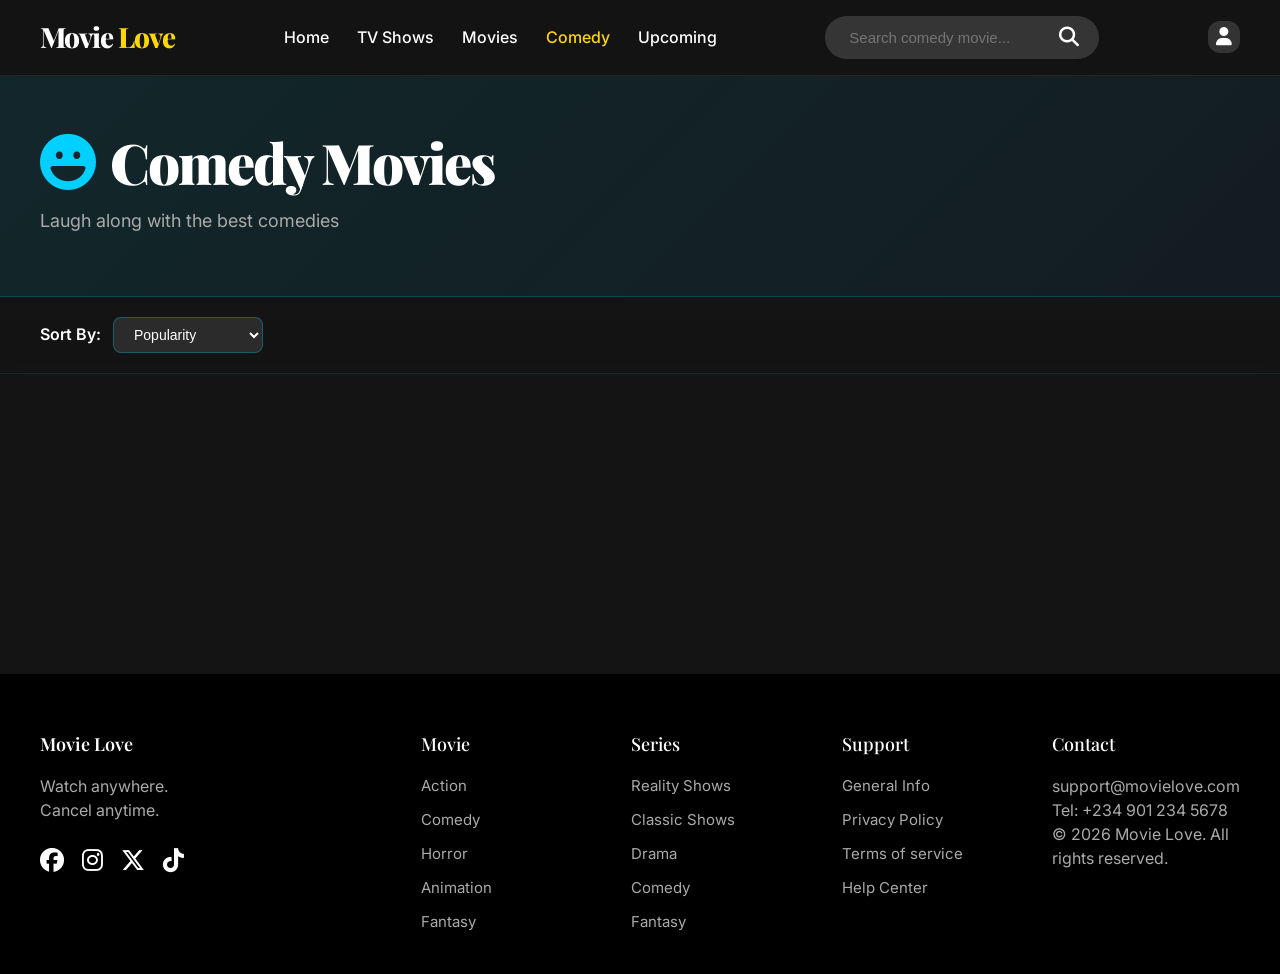
==== comedy.html @ a9011650 "Adde" ====
<!DOCTYPE html>
<html lang="en">
<head>
    <meta charset="UTF-8">
    <meta name="viewport" content="width=device-width, initial-scale=1.0">
    <title>Comedy Movies • Movie Love</title>
    <link rel="preconnect" href="https://fonts.googleapis.com">
    <link rel="preconnect" href="https://fonts.gstatic.com" crossorigin>
    <link href="https://fonts.googleapis.com/css2?family=Inter:wght@300;400;500;600;700;800;900&family=Playfair+Display:wght@400;500;600;700;800;900&display=swap" rel="stylesheet">
    <link rel="stylesheet" href="assets/css/style.css">
    <link rel="stylesheet" href="https://cdnjs.cloudflare.com/ajax/libs/font-awesome/6.5.1/css/all.min.css">
</head>
<body>
    <!-- NAVBAR -->
    <nav class="navbar">
        <div class="nav-container">
            <!-- Logo -->
            <div class="logo">
                Movie <span class="logo-love">Love</span>
            </div>

            <!-- Menu -->
            <div class="nav-menu">
                <a href="index.html" class="nav-link">Home</a>
                <a href="tvshows.html" class="nav-link">TV Shows</a>
                <a href="movies.html" class="nav-link">Movies</a>
                <a href="comedy.html" class="nav-link active">Comedy</a>
                <a href="upcoming.html" class="nav-link">Upcoming</a>
            </div>

            <!-- Search -->
            <div class="search-container">
                <input type="text" id="search-input" class="search-input" placeholder="Search comedy movie...">
                <button id="search-btn" class="search-btn">
                    <i class="fas fa-magnifying-glass"></i>
                </button>
            </div>

            <!-- User -->
            <div class="user-profile">
                <div class="avatar"><i class="fas fa-user"></i></div>
            </div>
        </div>
    </nav>

    <!-- PAGE HEADER -->
    <section class="page-header">
        <div class="page-header-content">
            <h1 class="page-title">
                <i class="fas fa-laugh"></i>
                Comedy Movies
            </h1>
            <p class="page-subtitle">Laugh along with the best comedies</p>
        </div>
    </section>

    <!-- FILTERS -->
    <div class="filters-bar">
        <div class="filters-container">
            <div class="filter-group">
                <label for="sort-select">Sort By:</label>
                <select id="sort-select" class="filter-select">
                    <option value="popularity.desc">Popularity</option>
                    <option value="release_date.desc">Latest Release</option>
                    <option value="release_date.asc">Oldest Release</option>
                    <option value="vote_average.desc">Highest Rated</option>
                </select>
            </div>
        </div>
    </div>

    <!-- MAIN CONTENT -->
    <main class="main-content">
        <!-- COMEDY MOVIES GRID -->
        <section class="upcoming-section">
            <div class="upcoming-grid" id="movies-grid">
                <!-- Populated by JS -->
            </div>
        </section>

        <!-- LOAD MORE -->
        <div class="load-more-container">
            <button id="load-more-btn" class="btn-load-more">
                Load More <i class="fas fa-arrow-down"></i>
            </button>
        </div>
    </main>

    <!-- FOOTER -->
    <footer class="footer">
        <div class="footer-container">
            <div class="footer-col">
                <h3>Movie Love</h3>
                <p>Watch anywhere.<br>Cancel anytime.</p>
                <div class="social-icons">
                    <a href="#" aria-label="Facebook"><i class="fab fa-facebook"></i></a>
                    <a href="#" aria-label="Instagram"><i class="fab fa-instagram"></i></a>
                    <a href="#" aria-label="X"><i class="fab fa-x-twitter"></i></a>
                    <a href="#" aria-label="TikTok"><i class="fab fa-tiktok"></i></a>
                </div>
            </div>
            
            <div class="footer-col">
                <h4>Movie</h4>
                <ul>
                    <li><a href="#">Action</a></li>
                    <li><a href="#">Comedy</a></li>
                    <li><a href="#">Horror</a></li>
                    <li><a href="#">Animation</a></li>
                    <li><a href="#">Fantasy</a></li>
                </ul>
            </div>
            
            <div class="footer-col">
                <h4>Series</h4>
                <ul>
                    <li><a href="#">Reality Shows</a></li>
                    <li><a href="#">Classic Shows</a></li>
                    <li><a href="#">Drama</a></li>
                    <li><a href="#">Comedy</a></li>
                    <li><a href="#">Fantasy</a></li>
                </ul>
            </div>
            
            <div class="footer-col">
                <h4>Support</h4>
                <ul>
                    <li><a href="#">General Info</a></li>
                    <li><a href="#">Privacy Policy</a></li>
                    <li><a href="#">Terms of service</a></li>
                    <li><a href="#">Help Center</a></li>
                </ul>
            </div>
            
            <div class="footer-col">
                <h4>Contact</h4>
                <p>support@movielove.com</p>
                <p>Tel: +234 901 234 5678</p>
                <p>© 2026 Movie Love. All rights reserved.</p>
            </div>
        </div>
    </footer>

    <!-- MOVIE MODAL / PREVIEW -->
    <div id="movie-modal" class="modal">
        <div class="modal-content">
            <button class="modal-close"><i class="fas fa-xmark"></i></button>
            
            <div id="modal-backdrop" class="modal-backdrop"></div>
            
            <div class="modal-actions-box">
                <button class="action-btn" id="download-btn" title="Download">
                    <i class="fas fa-download"></i>
                    <span>Download</span>
                </button>
                <button class="action-btn" id="watchlist-btn" title="Add to Watchlist">
                    <i class="fas fa-bookmark"></i>
                    <span>Watchlist</span>
                </button>
                <button class="action-btn" id="report-btn" title="Report">
                    <i class="fas fa-flag"></i>
                    <span>Report</span>
                </button>
                <button class="action-btn" id="share-btn" title="Share">
                    <i class="fas fa-share-alt"></i>
                    <span>Share</span>
                </button>
            </div>
            
            <div class="modal-info">
                <h1 id="modal-title" class="modal-title"></h1>
                <div class="modal-meta">
                    <span id="modal-year" class="modal-year"></span>
                    <span id="modal-rating" class="modal-rating"></span>
                    <span id="modal-runtime" class="modal-runtime"></span>
                    <span id="modal-language" class="modal-language"></span>
                </div>
                
                <p id="modal-description" class="modal-description"></p>
                
                <div id="modal-plot" class="modal-plot">
                    <h3><i class="fas fa-book-open"></i> Plot</h3>
                    <p id="modal-plot-text" class="modal-plot-text"></p>
                </div>
                
                <div id="modal-episodes" class="modal-episodes"></div>
                
                <div id="modal-cast" class="modal-cast">
                    <h3><i class="fas fa-users"></i> Cast</h3>
                    <div class="cast-list"></div>
                </div>
                
                <div id="modal-recommendations" class="modal-recommendations">
                    <h3><i class="fas fa-thumbs-up"></i> Recommended Movies</h3>
                    <div class="recommendations-list"></div>
                </div>
                
                <div class="modal-buttons">
                    <button id="modal-play-btn" class="btn-play modal-play">
                        <i class="fas fa-play"></i>
                        WATCH NOW
                    </button>
                    <button id="modal-close-btn" class="btn-info">Close</button>
                </div>
                
                <!-- Fake trailer placeholder -->
                <div class="trailer-placeholder">
                    <div class="play-circle">
                        <i class="fas fa-play"></i>
                    </div>
                    <p class="trailer-text">Official Trailer would play here (TMDB integration ready)</p>
                </div>
            </div>
        </div>
    </div>

    <script src="assets/js/comedy.js"></script>
</body>
</html>
---- assets/css/style.css ----
/* style.css */
/* ================== RESET & BASE ================== */
* {
    margin: 0;
    padding: 0;
    box-sizing: border-box;
}

body {
    font-family: 'Inter', -apple-system, BlinkMacSystemFont, 'Segoe UI', Roboto, Oxygen, Ubuntu, Cantarell, sans-serif;
    background-color: #141414;
    color: #ffffff;
    overflow-x: hidden;
    font-weight: 400;
    line-height: 1.6;
    -webkit-font-smoothing: antialiased;
    -moz-osx-font-smoothing: grayscale;
}

/* Custom Scrollbar */
::-webkit-scrollbar {
    width: 8px;
}

::-webkit-scrollbar-track {
    background: #222;
}

::-webkit-scrollbar-thumb {
    background: #ffd700;
    border-radius: 4px;
}

::-webkit-scrollbar-thumb:hover {
    background: #ffed4e;
}

h1, h2, h3, h4, h5, h6 {
    font-family: 'Playfair Display', serif;
    font-weight: 600;
    line-height: 1.2;
    margin-bottom: 0.5em;
}

h1 {
    font-size: 3.5rem;
    font-weight: 700;
    letter-spacing: -2px;
}

h2 {
    font-size: 2.5rem;
    font-weight: 600;
    letter-spacing: -1px;
}

h3 {
    font-size: 1.8rem;
    font-weight: 600;
}

h4 {
    font-size: 1.4rem;
    font-weight: 500;
}

h5 {
    font-size: 1.2rem;
    font-weight: 500;
}

h6 {
    font-size: 1rem;
    font-weight: 500;
}

a {
    text-decoration: none;
    color: inherit;
}

/* ================== NAVBAR ================== */
.navbar {
    position: fixed;
    top: 0;
    left: 0;
    width: 100%;
    background: rgba(20, 20, 20, 0.95);
    backdrop-filter: blur(12px);
    z-index: 1000;
    padding: 15px 0;
    border-bottom: 1px solid rgba(255,255,255,0.08);
}

.nav-container {
    max-width: 1400px;
    margin: 0 auto;
    padding: 0 40px;
    display: flex;
    align-items: center;
    justify-content: space-between;
    gap: 30px;
}

.logo {
    font-family: 'Playfair Display', serif;
    font-size: 28px;
    font-weight: 800;
    letter-spacing: -1px;
    color: #fff;
}

.logo-love {
    color: #ffd700;
}

.nav-menu {
    display: flex;
    gap: 28px;
    font-size: 16px;
    font-weight: 500;
}

.nav-link {
    transition: color 0.3s ease;
}

.nav-link:hover,
.nav-link.active {
    color: #ffd700;
}

.search-container {
    display: flex;
    align-items: center;
    background: rgba(255,255,255,0.15);
    border-radius: 40px;
    padding: 6px 12px;
    min-width: 260px;
}

.search-input {
    background: none;
    border: none;
    outline: none;
    color: #fff;
    width: 100%;
    font-size: 15px;
    padding: 4px 12px;
}

.search-btn {
    background: none;
    border: none;
    color: #fff;
    font-size: 20px;
    cursor: pointer;
    padding: 4px 8px;
}

.user-profile {
    display: flex;
    align-items: center;
    gap: 8px;
}

.avatar {
    width: 32px;
    height: 32px;
    background: #333;
    border-radius: 12px;
    display: flex;
    align-items: center;
    justify-content: center;
    font-size: 18px;
    cursor: pointer;
}

/* ================== HERO ================== */
.hero {
    height: 85vh;
    min-height: 620px;
    position: relative;
    display: flex;
    align-items: flex-end;
    margin-top: 68px;
    overflow: hidden;
}

.carousel-container {
    width: 100%;
    height: 100%;
    position: relative;
}

.carousel-wrapper {
    width: 100%;
    height: 100%;
    position: relative;
}

.carousel-slide {
    width: 100%;
    height: 100%;
    position: absolute;
    inset: 0;
    opacity: 0;
    transition: opacity 0.7s cubic-bezier(0.4, 0, 0.2, 1);
    display: flex;
    align-items: flex-end;
    padding-bottom: 80px;
}

.carousel-slide.active {
    opacity: 1;
    z-index: 10;
}

.hero-background {
    position: absolute;
    inset: 0;
    background-size: cover;
    background-position: center 20%;
    z-index: 1;
}

.hero-overlay {
    position: absolute;
    inset: 0;
    background: linear-gradient(
        135deg,
        rgba(20,20,20,0.2) 0%,
        rgba(20,20,20,0.5) 40%,
        rgba(20,20,20,0.9) 70%,
        #141414 100%
    );
    z-index: 2;
}

.hero-content {
    max-width: 1400px;
    margin: 0 auto;
    padding: 0 40px;
    position: relative;
    z-index: 3;
    width: 100%;
    animation: slideInUp 0.8s cubic-bezier(0.4, 0, 0.2, 1);
}

@keyframes slideInUp {
    from {
        opacity: 0;
        transform: translateY(30px);
    }
    to {
        opacity: 1;
        transform: translateY(0);
    }
}

.hero-badge {
    display: inline-block;
    background: linear-gradient(135deg, #00d0ff 0%, #00b4ff 100%);
    color: #fff;
    font-size: 12px;
    font-weight: 800;
    padding: 6px 16px;
    border-radius: 50px;
    margin-bottom: 16px;
    letter-spacing: 2px;
    text-transform: uppercase;
    box-shadow: 0 4px 15px rgba(0, 208, 255, 0.4);
}

.hero-title {
    font-size: clamp(42px, 5vw, 68px);
    font-weight: 900;
    line-height: 1.05;
    margin-bottom: 16px;
    text-shadow: 0 2px 20px rgba(0,0,0,0.8);
    letter-spacing: -1px;
}

.hero-meta {
    display: flex;
    align-items: center;
    gap: 18px;
    margin-bottom: 18px;
    font-size: 16px;
    font-weight: 600;
}

.hero-year {
    background: rgba(255,255,255,0.15);
    padding: 6px 14px;
    border-radius: 12px;
    backdrop-filter: blur(10px);
    border: 1px solid rgba(255,255,255,0.2);
}

.hero-rating {
    display: flex;
    align-items: center;
    gap: 6px;
    background: rgba(0,208,255,0.2);
    padding: 6px 14px;
    border-radius: 12px;
    backdrop-filter: blur(10px);
    border: 1px solid rgba(0,208,255,0.4);
    color: #00d0ff;
}

.hero-description {
    max-width: 520px;
    font-size: 16px;
    line-height: 1.5;
    margin-bottom: 32px;
    text-shadow: 0 2px 10px rgba(0,0,0,0.7);
    color: #e0e0e0;
}

.hero-buttons {
    display: flex;
    gap: 16px;
    flex-wrap: wrap;
}

.btn-play {
    background: linear-gradient(135deg, #00d0ff 0%, #00b4ff 100%);
    color: #fff;
    font-size: 16px;
    font-weight: 700;
    padding: 14px 40px;
    border-radius: 12px;
    display: flex;
    align-items: center;
    gap: 10px;
    transition: all 0.3s cubic-bezier(0.4, 0, 0.2, 1);
    border: none;
    cursor: pointer;
    box-shadow: 0 8px 20px rgba(0, 208, 255, 0.3);
}

.btn-play:hover {
    transform: translateY(-2px);
    box-shadow: 0 12px 30px rgba(0, 208, 255, 0.5);
}

.btn-play:active {
    transform: translateY(0);
}

.btn-info {
    background: rgba(255,255,255,0.1);
    color: #fff;
    font-size: 16px;
    font-weight: 600;
    padding: 14px 32px;
    border-radius: 12px;
    border: 2px solid rgba(255,255,255,0.3);
    transition: all 0.3s cubic-bezier(0.4, 0, 0.2, 1);
    cursor: pointer;
    backdrop-filter: blur(10px);
}

.btn-info:hover {
    background: rgba(255,255,255,0.2);
    border-color: rgba(255,255,255,0.5);
    transform: translateY(-2px);
}

.btn-info:active {
    transform: translateY(0);
}

.hero-trailer-badge {
    position: absolute;
    top: 40px;
    right: 40px;
    background: rgba(0,0,0,0.6);
    color: #00d0ff;
    font-size: 12px;
    padding: 8px 16px;
    border-radius: 50px;
    font-weight: 700;
    z-index: 4;
    letter-spacing: 2px;
    text-transform: uppercase;
    border: 1px solid rgba(0,208,255,0.4);
    backdrop-filter: blur(10px);
}

/* Carousel Navigation */
.carousel-nav {
    position: absolute;
    bottom: 40px;
    left: 40px;
    display: flex;
    gap: 12px;
    z-index: 5;
}

.carousel-prev,
.carousel-next {
    width: 48px;
    height: 48px;
    border-radius: 50%;
    border: none;
    background: rgba(0,208,255,0.2);
    color: #00d0ff;
    font-size: 18px;
    cursor: pointer;
    transition: all 0.3s cubic-bezier(0.4, 0, 0.2, 1);
    display: flex;
    align-items: center;
    justify-content: center;
    backdrop-filter: blur(10px);
    border: 1px solid rgba(0,208,255,0.4);
}

.carousel-prev:hover,
.carousel-next:hover {
    background: rgba(0,208,255,0.4);
    transform: scale(1.1);
}

/* Carousel Indicators */
.carousel-indicators {
    position: absolute;
    bottom: 40px;
    right: 40px;
    display: flex;
    gap: 8px;
    z-index: 5;
}

.carousel-indicator {
    width: 10px;
    height: 10px;
    border-radius: 50%;
    background: rgba(255,255,255,0.3);
    border: none;
    cursor: pointer;
    transition: all 0.3s ease;
}

.carousel-indicator.active {
    width: 32px;
    border-radius: 5px;
    background: #00d0ff;
    box-shadow: 0 0 15px rgba(0,208,255,0.6);
}

/* ================== CATEGORY BAR ================== */
.category-bar {
    background: linear-gradient(180deg, #141414 0%, rgba(20,20,20,0.95) 100%);
    padding: 24px 40px;
    border-bottom: 1px solid rgba(0,208,255,0.1);
    position: sticky;
    top: 68px;
    z-index: 900;
    backdrop-filter: blur(10px);
}

.category-container {
    max-width: 1400px;
    margin: 0 auto;
    display: flex;
    gap: 12px;
    flex-wrap: wrap;
}

.category-btn {
    background: rgba(255,255,255,0.08);
    color: #fff;
    border: 1px solid rgba(255,255,255,0.1);
    padding: 10px 24px;
    border-radius: 50px;
    font-weight: 600;
    font-size: 14px;
    cursor: pointer;
    transition: all 0.3s cubic-bezier(0.4, 0, 0.2, 1);
    white-space: nowrap;
    backdrop-filter: blur(10px);
}

.category-btn:hover {
    background: rgba(255,255,255,0.15);
    border-color: rgba(255,255,255,0.3);
    transform: translateY(-2px);
}

.category-btn.active {
    background: linear-gradient(135deg, #00d0ff 0%, #00b4ff 100%);
    color: #fff;
    border-color: transparent;
    box-shadow: 0 4px 15px rgba(0, 208, 255, 0.4);
}

/* ================== MOVIE ROWS ================== */
.movie-row {
    max-width: 1400px;
    margin: 0 auto;
    padding: 40px 40px 20px;
}

.row-header {
    display: flex;
    justify-content: space-between;
    align-items: center;
    margin-bottom: 18px;
}

.row-title {
    font-size: 24px;
    font-weight: 700;
}

.view-all {
    color: #00b4ff;
    font-size: 15px;
    font-weight: 500;
    display: flex;
    align-items: center;
    gap: 4px;
}

.horizontal-scroll {
    display: flex;
    gap: 14px;
    overflow-x: auto;
    padding-bottom: 20px;
    scroll-behavior: smooth;
    scrollbar-width: thin;
    scrollbar-color: #ffd700 #222;
}

.horizontal-scroll::-webkit-scrollbar {
    height: 6px;
}

.movie-card {
    flex: 0 0 210px;
    border-radius: 18px;
    overflow: hidden;
    background: #222;
    transition: all 0.4s cubic-bezier(0.4, 0, 0.2, 1);
    cursor: pointer;
    position: relative;
}

.movie-card:hover {
    transform: scale(1.08);
    box-shadow: 0 20px 30px rgba(0, 0, 0, 0.5);
    z-index: 10;
}

.movie-card img {
    width: 100%;
    height: 310px;
    object-fit: cover;
    display: block;
}

.card-info {
    padding: 14px 12px;
}

.card-info h3 {
    font-size: 15px;
    font-weight: 600;
    line-height: 1.3;
    margin-bottom: 4px;
    display: -webkit-box;
    -webkit-line-clamp: 2;
    -webkit-box-orient: vertical;
    overflow: hidden;
}

.card-info .rating {
    font-size: 14px;
    color: #ffd700;
}

/* Skeleton loader */
.skeleton {
    flex: 0 0 210px;
    height: 380px;
    background: linear-gradient(90deg, #222 25%, #333 50%, #222 75%);
    background-size: 200% 100%;
    border-radius: 18px;
    animation: pulse 1.5s infinite;
}

@keyframes pulse {
    0% { background-position: 200% 0; }
    100% { background-position: -200% 0; }
}

/* ================== FOOTER ================== */
.footer {
    background: #000;
    padding: 60px 40px 30px;
    margin-top: 60px;
}

.footer-container {
    max-width: 1400px;
    margin: 0 auto;
    display: grid;
    grid-template-columns: 2fr repeat(4, 1fr);
    gap: 40px;
}

.footer-col h3,
.footer-col h4 {
    margin-bottom: 18px;
    font-size: 18px;
}

.footer-col p {
    color: #aaa;
    line-height: 1.5;
}

.footer-col ul {
    list-style: none;
}

.footer-col ul li {
    margin-bottom: 10px;
    color: #aaa;
    font-size: 15px;
}

.footer-col ul li a:hover {
    color: #ffd700;
}

.social-icons {
    display: flex;
    gap: 18px;
    font-size: 24px;
    margin-top: 20px;
}

.social-icons a:hover {
    transform: scale(1.2);
}

/* ================== MODAL ================== */
.modal {
    display: none;
    position: fixed;
    top: 0;
    left: 0;
    width: 100%;
    height: 100%;
    background: rgba(0, 0, 0, 0.9);
    z-index: 9999;
    align-items: center;
    justify-content: center;
}

.modal-content {
    width: 90%;
    max-width: 920px;
    background: #141414;
    border-radius: 24px;
    overflow-y: auto;
    height: 90vh;
    position: relative;
    box-shadow: 0 30px 60px rgba(0,0,0,0.6);
}

.modal-close {
    position: absolute;
    top: 20px;
    right: 30px;
    background: none;
    border: none;
    color: #fff;
    font-size: 32px;
    cursor: pointer;
    z-index: 10;
    width: 40px;
    height: 40px;
    display: flex;
    align-items: center;
    justify-content: center;
}

.modal-backdrop {
    height: 420px;
    background-size: cover;
    background-position: center;
    position: relative;
}

.modal-backdrop::after {
    content: '';
    position: absolute;
    bottom: 0;
    left: 0;
    right: 0;
    height: 180px;
    background: linear-gradient(transparent, #141414);
}

.modal-actions-box {
    display: flex;
    justify-content: center;
    gap: 15px;
    padding: 12px 40px;
    background: rgba(20, 20, 20, 0.95);
    border: 1px solid rgba(0, 208, 255, 0.3);
    border-radius: 10px;
    margin: 0 40px;
    flex-wrap: wrap;
}

.action-btn {
    flex: 1;
    min-width: 100px;
    padding: 12px 20px;
    background: linear-gradient(135deg, rgba(0, 208, 255, 0.1) 0%, rgba(0, 180, 255, 0.05) 100%);
    border: 1px solid rgba(0, 208, 255, 0.5);
    border-radius: 8px;
    color: #00d0ff;
    cursor: pointer;
    font-weight: 600;
    font-size: 14px;
    display: flex;
    flex-direction: column;
    align-items: center;
    gap: 8px;
    transition: all 0.3s ease;
}

.action-btn i {
    font-size: 20px;
}

.action-btn span {
    display: block;
    white-space: nowrap;
}

.action-btn:hover {
    background: linear-gradient(135deg, rgba(0, 208, 255, 0.2) 0%, rgba(0, 180, 255, 0.1) 100%);
    border-color: rgba(0, 208, 255, 0.8);
    transform: translateY(-2px);
    box-shadow: 0 5px 15px rgba(0, 208, 255, 0.2);
}

.action-btn:active {
    transform: translateY(0);
}

.modal-info {
    padding: 0 40px 40px;
    margin-top: 0px;
    position: relative;
}

.modal-title {
    font-size: 42px;
    font-weight: 900;
    margin-bottom: 12px;
}

.modal-meta {
    display: flex;
    gap: 20px;
    margin-bottom: 20px;
    font-size: 18px;
    flex-wrap: wrap;
}

.modal-seasons {
    color: #00d0ff;
    font-weight: 600;
    display: flex;
    align-items: center;
    gap: 6px;
}

.modal-runtime {
    color: #00d0ff;
    font-weight: 600;
    display: flex;
    align-items: center;
    gap: 6px;
}

.modal-language {
    color: #00d0ff;
    font-weight: 600;
    display: flex;
    align-items: center;
    gap: 6px;
}

.modal-episodes {
    margin: 25px 0;
}

.modal-episodes h3 {
    color: #fff;
    font-size: 18px;
    font-weight: 600;
    margin-bottom: 15px;
    display: flex;
    align-items: center;
    gap: 8px;
}

.episodes-list {
    display: flex;
    flex-direction: column;
    gap: 10px;
}

.episode-item {
    display: flex;
    align-items: center;
    gap: 15px;
    padding: 12px;
    background: rgba(255, 255, 255, 0.05);
    border-radius: 8px;
    transition: background-color 0.2s ease;
    cursor: pointer;
}

.episode-item:hover {
    background: rgba(255, 255, 255, 0.1);
}

.episode-number {
    width: 35px;
    height: 35px;
    background: #00d0ff;
    color: #000;
    border-radius: 50%;
    display: flex;
    align-items: center;
    justify-content: center;
    font-weight: 700;
    font-size: 14px;
    flex-shrink: 0;
}

.episode-info {
    flex: 1;
}

.episode-title {
    color: #fff;
    font-weight: 500;
    font-size: 15px;
    margin-bottom: 2px;
}

.episode-meta {
    color: #aaa;
    font-size: 13px;
}

.episode-play-btn {
    width: 35px;
    height: 35px;
    background: rgba(255, 255, 255, 0.1);
    border: none;
    border-radius: 50%;
    color: #fff;
    display: flex;
    align-items: center;
    justify-content: center;
    cursor: pointer;
    transition: all 0.2s ease;
    flex-shrink: 0;
}

.episode-play-btn:hover {
    background: #00d0ff;
    color: #000;
    transform: scale(1.1);
}

.modal-cast {
    margin: 25px 0;
}

.modal-cast h3 {
    color: #fff;
    font-size: 18px;
    font-weight: 600;
    margin-bottom: 15px;
    display: flex;
    align-items: center;
    gap: 8px;
}

.cast-list {
    display: flex;
    gap: 15px;
    overflow-x: auto;
    padding-bottom: 10px;
    scrollbar-width: thin;
    scrollbar-color: #ffd700 #222;
}

.cast-list::-webkit-scrollbar {
    height: 4px;
}

.cast-list::-webkit-scrollbar-track {
    background: #222;
}

.cast-list::-webkit-scrollbar-thumb {
    background: #ffd700;
    border-radius: 2px;
}

.cast-item {
    flex: 0 0 120px;
    text-align: center;
    flex-shrink: 0;
}

.cast-photo {
    width: 80px;
    height: 80px;
    border-radius: 50%;
    object-fit: cover;
    margin: 0 auto 8px;
    border: 2px solid #ffd700;
}

.cast-name {
    color: #fff;
    font-size: 13px;
    font-weight: 500;
    line-height: 1.3;
    margin-bottom: 2px;
}

.cast-character {
    color: #aaa;
    font-size: 11px;
    line-height: 1.2;
}

.modal-recommendations {
    margin: 25px 0;
}

.modal-recommendations h3 {
    color: #fff;
    font-size: 18px;
    font-weight: 600;
    margin-bottom: 15px;
    display: flex;
    align-items: center;
    gap: 8px;
}

.recommendations-list {
    display: flex;
    gap: 15px;
    overflow-x: auto;
    padding-bottom: 10px;
    scrollbar-width: thin;
    scrollbar-color: #ffd700 #222;
}

.recommendations-list::-webkit-scrollbar {
    height: 4px;
}

.recommendations-list::-webkit-scrollbar-track {
    background: #222;
}

.recommendations-list::-webkit-scrollbar-thumb {
    background: #ffd700;
    border-radius: 2px;
}

.recommendation-item {
    flex: 0 0 150px;
    border-radius: 12px;
    overflow: hidden;
    background: #222;
    transition: transform 0.3s ease;
    cursor: pointer;
    flex-shrink: 0;
}

.recommendation-item:hover {
    transform: scale(1.05);
}

.recommendation-poster {
    width: 100%;
    height: 200px;
    object-fit: cover;
}

.recommendation-info {
    padding: 10px;
}

.recommendation-title {
    color: #fff;
    font-size: 14px;
    font-weight: 500;
    margin-bottom: 5px;
    line-height: 1.3;
}

.recommendation-meta {
    display: flex;
    justify-content: space-between;
    align-items: center;
    font-size: 12px;
}

.recommendation-year {
    color: #aaa;
}

.recommendation-rating {
    color: #ffd700;
}

/* ================== VIEW ALL PAGE ================== */
.results-header {
    display: flex;
    justify-content: space-between;
    align-items: center;
    margin-bottom: 30px;
    padding: 0 20px;
}

.section-title {
    font-size: 2.2rem;
    font-weight: 700;
    color: #fff;
    margin: 0;
}

.results-count {
    color: #aaa;
    font-size: 1rem;
    font-weight: 500;
}

.pagination-container {
    display: flex;
    justify-content: center;
    align-items: center;
    gap: 20px;
    margin: 40px 0;
}

.btn-pagination {
    background: rgba(255, 255, 255, 0.1);
    border: 1px solid rgba(255, 255, 255, 0.2);
    color: #fff;
    padding: 12px 20px;
    border-radius: 8px;
    cursor: pointer;
    transition: all 0.2s ease;
    display: flex;
    align-items: center;
    gap: 8px;
    font-weight: 500;
}

.btn-pagination:hover:not(:disabled) {
    background: rgba(255, 255, 255, 0.2);
    border-color: rgba(255, 255, 255, 0.4);
}

.btn-pagination:disabled {
    opacity: 0.5;
    cursor: not-allowed;
}

.page-info {
    color: #fff;
    font-weight: 600;
    font-size: 1.1rem;
    min-width: 80px;
    text-align: center;
}

.content-section {
    padding: 0 20px;
}

.content-grid {
    display: grid;
    grid-template-columns: repeat(auto-fill, minmax(280px, 1fr));
    gap: 20px;
    margin-bottom: 40px;
}

/* ================== HERO SECTION ================== */
.hero-section {
    background: linear-gradient(135deg, #667eea 0%, #764ba2 100%);
    padding: 80px 20px;
    text-align: center;
    position: relative;
    overflow: hidden;
}

.hero-section::before {
    content: '';
    position: absolute;
    top: 0;
    left: 0;
    right: 0;
    bottom: 0;
    background: url('data:image/svg+xml,<svg xmlns="http://www.w3.org/2000/svg" viewBox="0 0 100 100"><defs><pattern id="grain" width="100" height="100" patternUnits="userSpaceOnUse"><circle cx="25" cy="25" r="1" fill="rgba(255,255,255,0.1)"/><circle cx="75" cy="75" r="1" fill="rgba(255,255,255,0.1)"/><circle cx="50" cy="10" r="0.5" fill="rgba(255,255,255,0.1)"/><circle cx="10" cy="50" r="0.5" fill="rgba(255,255,255,0.1)"/><circle cx="90" cy="50" r="0.5" fill="rgba(255,255,255,0.1)"/><circle cx="50" cy="90" r="0.5" fill="rgba(255,255,255,0.1)"/></pattern></defs><rect width="100" height="100" fill="url(%23grain)"/></svg>');
    opacity: 0.3;
}

.hero-content {
    position: relative;
    z-index: 1;
}

.hero-title {
    font-size: 3.5rem;
    font-weight: 800;
    color: #fff;
    margin-bottom: 15px;
    text-shadow: 0 2px 4px rgba(0,0,0,0.3);
}

.hero-subtitle {
    font-size: 1.3rem;
    color: rgba(255, 255, 255, 0.9);
    font-weight: 400;
    max-width: 600px;
    margin: 0 auto;
}

/* ================== RESPONSIVE DESIGN ================== */
@media (max-width: 768px) {
    .results-header {
        flex-direction: column;
        gap: 15px;
        text-align: center;
    }

    .hero-title {
        font-size: 2.5rem;
    }

    .hero-subtitle {
        font-size: 1.1rem;
    }

    .content-grid {
        grid-template-columns: repeat(auto-fill, minmax(250px, 1fr));
        gap: 15px;
    }

    .pagination-container {
        flex-direction: column;
        gap: 15px;
    }

    .btn-pagination {
        width: 100%;
        justify-content: center;
    }
}

.modal-description {
    font-size: 17px;
    line-height: 1.5;
    color: #ddd;
    max-height: 160px;
    overflow-y: auto;
}

.modal-plot {
    margin: 25px 0;
    padding: 20px;
    background: rgba(0, 208, 255, 0.05);
    border-left: 3px solid #00d0ff;
    border-radius: 5px;
}

.modal-plot h3 {
    color: #fff;
    font-size: 18px;
    font-weight: 600;
    margin-bottom: 12px;
    display: flex;
    align-items: center;
    gap: 8px;
}

.modal-plot-text {
    color: #ccc;
    font-size: 15px;
    line-height: 1.7;
    margin: 0;
}

.modal-buttons {
    display: flex;
    gap: 14px;
    margin: 30px 0;
}

.modal-play {
    font-size: 20px;
    padding: 16px 44px;
}

.trailer-placeholder {
    border-radius: 20px;
    padding: 40px 20px;
    text-align: center;
    display: flex;
    flex-direction: column;
    align-items: center;
    gap: 16px;
    position: relative;
    overflow: hidden;
    min-height: 200px;
}

.trailer-overlay {
    position: absolute;
    top: 0;
    left: 0;
    right: 0;
    bottom: 0;
    display: flex;
    flex-direction: column;
    align-items: center;
    justify-content: center;
    gap: 16px;
    background: rgba(0, 0, 0, 0.5);
}

.youtube-play-btn {
    width: 90px;
    height: 90px;
    background: rgba(255, 0, 0, 0.8);
    border-radius: 20px;
    display: flex;
    align-items: center;
    justify-content: center;
    color: white;
    font-size: 38px;
    cursor: pointer;
    transition: background 0.3s;
}

.youtube-play-btn:hover {
    background: rgba(255, 0, 0, 1);
}

.trailer-iframe {
    width: 100%;
    height: 315px;
    border: none;
    border-radius: 10px;
}

.play-circle {
    width: 90px;
    height: 90px;
    background: #00b4ff;
    border-radius: 20px;
    display: flex;
    align-items: center;
    justify-content: center;
    margin: 0 auto;
}

.play-icon-large {
    font-size: 38px;
    color: #000;
    margin-left: 6px;
}

.trailer-text {
    color: #aaa;
    font-size: 15px;
}

/* Trailer Modal */
.trailer-modal {
    position: fixed;
    top: 0;
    left: 0;
    width: 100%;
    height: 100%;
    z-index: 10000;
    display: flex;
    align-items: center;
    justify-content: center;
}

.trailer-modal-backdrop {
    position: absolute;
    top: 0;
    left: 0;
    width: 100%;
    height: 100%;
    background: rgba(0, 0, 0, 0.8);
}

.trailer-modal-content {
    position: relative;
    background: #141414;
    border-radius: 16px;
    width: 90%;
    max-width: 800px;
    max-height: 90vh;
    overflow: hidden;
    box-shadow: 0 20px 60px rgba(0, 0, 0, 0.8);
}

.trailer-modal-header {
    display: flex;
    justify-content: space-between;
    align-items: center;
    padding: 20px;
    border-bottom: 1px solid rgba(255, 255, 255, 0.1);
}

.trailer-modal-header h3 {
    color: #fff;
    font-size: 18px;
    font-weight: 600;
    margin: 0;
}

.trailer-modal-close {
    background: none;
    border: none;
    color: #fff;
    font-size: 24px;
    cursor: pointer;
    padding: 0;
    width: 30px;
    height: 30px;
    display: flex;
    align-items: center;
    justify-content: center;
}

.trailer-modal-close:hover {
    color: #00d0ff;
}

.trailer-modal-body {
    padding: 0;
}

/* ================== UPCOMING PAGE ================== */
.page-header {
    background: linear-gradient(135deg, rgba(0,208,255,0.1) 0%, rgba(0,180,255,0.05) 100%);
    padding: 60px 40px;
    margin-top: 68px;
    border-bottom: 1px solid rgba(0,208,255,0.2);
}

.page-header-content {
    max-width: 1400px;
    margin: 0 auto;
}

.page-title {
    font-size: clamp(36px, 5vw, 56px);
    font-weight: 900;
    margin-bottom: 12px;
    display: flex;
    align-items: center;
    gap: 16px;
    color: #fff;
}

.page-title i {
    color: #00d0ff;
}

.page-subtitle {
    font-size: 18px;
    color: #aaa;
    font-weight: 400;
}

/* FILTERS BAR */
.filters-bar {
    background: linear-gradient(180deg, #141414 0%, rgba(20,20,20,0.95) 100%);
    padding: 20px 40px;
    border-bottom: 1px solid rgba(0,208,255,0.1);
    backdrop-filter: blur(10px);
}

.filters-container {
    max-width: 1400px;
    margin: 0 auto;
    display: flex;
    gap: 20px;
    flex-wrap: wrap;
}

.filter-group {
    display: flex;
    align-items: center;
    gap: 12px;
}

.filter-group label {
    font-weight: 600;
    color: #fff;
    white-space: nowrap;
}

.filter-select {
    background: rgba(255,255,255,0.1);
    color: #fff;
    border: 1px solid rgba(0,208,255,0.3);
    padding: 8px 16px;
    border-radius: 8px;
    font-size: 14px;
    cursor: pointer;
    transition: all 0.3s ease;
    backdrop-filter: blur(10px);
}

.filter-select:hover {
    background: rgba(255,255,255,0.15);
    border-color: rgba(0,208,255,0.6);
}

.filter-select:focus {
    outline: none;
    background: rgba(255,255,255,0.2);
    border-color: #00d0ff;
}

.filter-select option {
    background: #1a1a1a;
    color: #fff;
}

/* UPCOMING SECTION */
.upcoming-section {
    max-width: 1400px;
    margin: 0 auto;
    padding: 60px 40px;
}

.upcoming-grid {
    display: grid;
    grid-template-columns: repeat(auto-fill, minmax(200px, 1fr));
    gap: 24px;
    margin-bottom: 40px;
}

.upcoming-card {
    background: rgba(255,255,255,0.05);
    border-radius: 16px;
    overflow: hidden;
    transition: all 0.3s cubic-bezier(0.4, 0, 0.2, 1);
    cursor: pointer;
    border: 1px solid rgba(0,208,255,0.2);
    position: relative;
    height: 100%;
    display: flex;
    flex-direction: column;
}

.upcoming-card:hover {
    transform: translateY(-8px);
    border-color: rgba(0,208,255,0.6);
    box-shadow: 0 16px 40px rgba(0,208,255,0.2);
    background: rgba(255,255,255,0.1);
}

.upcoming-card-image {
    width: 100%;
    height: 300px;
    object-fit: cover;
    display: block;
}

.upcoming-card-content {
    padding: 16px;
    flex: 1;
    display: flex;
    flex-direction: column;
}

.upcoming-card-title {
    font-size: 15px;
    font-weight: 700;
    margin-bottom: 8px;
    line-height: 1.3;
    display: -webkit-box;
    -webkit-line-clamp: 2;
    -webkit-box-orient: vertical;
    overflow: hidden;
    color: #fff;
}

.upcoming-card-meta {
    display: flex;
    justify-content: space-between;
    align-items: center;
    margin-bottom: 8px;
    font-size: 13px;
}

.upcoming-card-date {
    color: #00d0ff;
    font-weight: 600;
    display: flex;
    align-items: center;
    gap: 4px;
}

.upcoming-card-rating {
    color: #ffd700;
    display: flex;
    align-items: center;
    gap: 4px;
    font-weight: 600;
}

.upcoming-card-description {
    font-size: 13px;
    color: #aaa;
    line-height: 1.4;
    display: -webkit-box;
    -webkit-line-clamp: 2;
    -webkit-box-orient: vertical;
    overflow: hidden;
    margin-bottom: 12px;
    flex: 1;
}

.upcoming-card-buttons {
    display: flex;
    gap: 8px;
}

.upcoming-card-trailer {
    flex: 1;
    background: rgba(255, 0, 0, 0.8);
    color: #fff;
    border: none;
    padding: 10px;
    border-radius: 8px;
    font-weight: 600;
    font-size: 13px;
    cursor: pointer;
    transition: all 0.3s ease;
    display: flex;
    align-items: center;
    justify-content: center;
    gap: 6px;
}

.upcoming-card-trailer:hover {
    background: rgba(255, 0, 0, 1);
    transform: scale(1.05);
    box-shadow: 0 8px 20px rgba(255, 0, 0, 0.4);
}

.upcoming-card-button {
    flex: 1;
    background: linear-gradient(135deg, #00d0ff 0%, #00b4ff 100%);
    color: #fff;
    border: none;
    padding: 10px;
    border-radius: 8px;
    font-weight: 600;
    font-size: 13px;
    cursor: pointer;
    transition: all 0.3s ease;
    display: flex;
    align-items: center;
    justify-content: center;
    gap: 6px;
}

.upcoming-card-button:hover {
    transform: scale(1.05);
    box-shadow: 0 8px 20px rgba(0,208,255,0.4);
}

/* LOAD MORE BUTTON */
.load-more-container {
    text-align: center;
    padding: 40px 20px;
}

.btn-load-more {
    background: linear-gradient(135deg, #00d0ff 0%, #00b4ff 100%);
    color: #fff;
    border: none;
    padding: 14px 44px;
    border-radius: 12px;
    font-weight: 700;
    font-size: 16px;
    cursor: pointer;
    transition: all 0.3s cubic-bezier(0.4, 0, 0.2, 1);
    display: inline-flex;
    align-items: center;
    gap: 10px;
    box-shadow: 0 8px 20px rgba(0,208,255,0.3);
}

.btn-load-more:hover {
    transform: translateY(-2px);
    box-shadow: 0 12px 30px rgba(0,208,255,0.5);
}

.btn-load-more:active {
    transform: translateY(0);
}

/* ================== RESPONSIVE ================== */
@media (max-width: 1024px) {
    .hero { height: 70vh; }
    .hero-content { padding: 0 30px; }
    .carousel-nav { bottom: 30px; left: 30px; }
    .carousel-indicators { bottom: 30px; right: 30px; }
    .hero-trailer-badge { top: 30px; right: 30px; }
    .nav-container { padding: 0 20px; }
    .movie-row { padding: 30px 20px 10px; }
    .page-header { padding: 40px 30px; }
    .upcoming-section { padding: 40px 30px; }
    .upcoming-grid { grid-template-columns: repeat(auto-fill, minmax(160px, 1fr)); gap: 20px; }
}

@media (max-width: 768px) {
    .hero { height: 60vh; min-height: 500px; }
    .hero-content { padding: 0 20px; }
    .nav-menu { display: none; }
    .search-container { min-width: 160px; font-size: 14px; }
    .hero-title { font-size: 36px; }
    .hero-description { font-size: 14px; max-width: 100%; margin-bottom: 24px; }
    .hero-buttons { flex-direction: column; gap: 12px; width: fit-content; }
    .btn-play, .btn-info { width: 160px; justify-content: center; font-size: 14px; padding: 12px 24px; }
    .category-container { justify-content: flex-start; overflow-x: auto; padding-bottom: 10px; gap: 10px; }
    .category-btn { padding: 8px 20px; font-size: 13px; }
    .footer-container { grid-template-columns: 1fr; gap: 30px; }
    .movie-card { flex: 0 0 160px; }
    .movie-card img { height: 240px; }
    .carousel-nav { bottom: 20px; left: 20px; gap: 10px; }
    .carousel-prev, .carousel-next { width: 40px; height: 40px; font-size: 14px; }
    .carousel-indicators { bottom: 20px; right: 20px; gap: 6px; }
    .carousel-indicator { width: 8px; height: 8px; }
    .carousel-indicator.active { width: 24px; }
    .hero-meta { font-size: 14px; gap: 12px; }
    .hero-year, .hero-rating { padding: 4px 10px; font-size: 12px; }
    .page-header { padding: 30px 20px; }
    .page-title { font-size: 32px; }
    .upcoming-section { padding: 30px 20px; }
    .upcoming-grid { grid-template-columns: repeat(auto-fill, minmax(140px, 1fr)); gap: 16px; }
}

@media (max-width: 480px) {
    .hero { height: 50vh; min-height: 400px; }
    .hero-content { padding: 0 16px; }
    .nav-container { padding: 0 16px; gap: 12px; }
    .logo { font-size: 22px; }
    .search-container { min-width: 120px; padding: 4px 8px; }
    .hero-title { font-size: 28px; line-height: 1.1; }
    .hero-description { font-size: 13px; line-height: 1.4; margin-bottom: 16px; }
    .hero-buttons { flex-direction: column; gap: 10px; width: 100%; }
    .btn-play, .btn-info { width: 100%; font-size: 13px; padding: 11px 20px; gap: 8px; }
    .category-bar { padding: 16px 16px; }
    .category-btn { padding: 8px 16px; font-size: 12px; }
    .footer-container { padding: 30px 16px; }
    .carousel-nav { bottom: 16px; left: 16px; gap: 8px; }
    .carousel-prev, .carousel-next { width: 36px; height: 36px; font-size: 12px; }
    .carousel-indicators { bottom: 16px; right: 16px; }
    .hero-badge { font-size: 10px; padding: 4px 12px; }
    .hero-trailer-badge { top: 16px; right: 16px; font-size: 10px; padding: 6px 12px; }
    .page-header { padding: 24px 16px; }
    .page-title { font-size: 24px; gap: 8px; }
    .upcoming-section { padding: 24px 16px; }
    .upcoming-grid { grid-template-columns: repeat(auto-fill, minmax(120px, 1fr)); gap: 12px; }
    .filters-bar { padding: 16px; }
    .filters-container { flex-direction: column; gap: 12px; }
    .filter-group { flex-direction: column; align-items: flex-start; }
    .filter-select { width: 100%; }
}

/* ================== TRAILER MODAL ================== */
.trailer-modal {
    position: fixed;
    top: 0;
    left: 0;
    width: 100%;
    height: 100%;
    background: rgba(0, 0, 0, 0.9);
    z-index: 9999;
    display: flex;
    align-items: center;
    justify-content: center;
    backdrop-filter: blur(5px);
}

.trailer-modal-backdrop {
    position: absolute;
    top: 0;
    left: 0;
    width: 100%;
    height: 100%;
    cursor: pointer;
}

.trailer-modal-content {
    position: relative;
    background: #141414;
    border-radius: 16px;
    width: 90%;
    max-width: 800px;
    max-height: 90vh;
    overflow: hidden;
    box-shadow: 0 20px 60px rgba(0, 0, 0, 0.8);
    z-index: 10000;
}

.trailer-modal-header {
    display: flex;
    justify-content: space-between;
    align-items: center;
    padding: 20px 24px;
    border-bottom: 1px solid rgba(255, 255, 255, 0.1);
}

.trailer-modal-header h3 {
    color: #fff;
    font-size: 20px;
    font-weight: 700;
    margin: 0;
}

.trailer-modal-close {
    background: none;
    border: none;
    color: #fff;
    font-size: 28px;
    cursor: pointer;
    padding: 0;
    width: 32px;
    height: 32px;
    display: flex;
    align-items: center;
    justify-content: center;
    border-radius: 50%;
    transition: background-color 0.3s ease;
}

.trailer-modal-close:hover {
    background: rgba(255, 255, 255, 0.1);
}

.trailer-modal-body {
    padding: 0;
}

.trailer-modal-body iframe {
    width: 100%;
    height: 450px;
    border: none;
    display: block;
}

@media (max-width: 768px) {
    .trailer-modal-content {
        width: 95%;
        max-width: none;
    }
    
    .trailer-modal-body iframe {
        height: 300px;
    }
    
    .trailer-modal-header {
        padding: 16px 20px;
    }
    
    .trailer-modal-header h3 {
        font-size: 18px;
    }
}

/* ================== TRAILER MODAL ================== */
.trailer-modal {
    position: fixed;
    top: 0;
    left: 0;
    width: 100%;
    height: 100%;
    background: rgba(0, 0, 0, 0.9);
    z-index: 9999;
    display: flex;
    align-items: center;
    justify-content: center;
    backdrop-filter: blur(5px);
}

.trailer-modal-backdrop {
    position: absolute;
    top: 0;
    left: 0;
    width: 100%;
    height: 100%;
    cursor: pointer;
}

.trailer-modal-content {
    position: relative;
    background: #141414;
    border-radius: 16px;
    width: 90%;
    max-width: 800px;
    max-height: 90vh;
    overflow: hidden;
    box-shadow: 0 20px 60px rgba(0, 0, 0, 0.8);
    z-index: 10000;
}

.trailer-modal-header {
    display: flex;
    justify-content: space-between;
    align-items: center;
    padding: 20px 24px;
    border-bottom: 1px solid rgba(255, 255, 255, 0.1);
}

.trailer-modal-header h3 {
    color: #fff;
    font-size: 20px;
    font-weight: 700;
    margin: 0;
}

.trailer-modal-close {
    background: none;
    border: none;
    color: #fff;
    font-size: 28px;
    cursor: pointer;
    padding: 0;
    width: 32px;
    height: 32px;
    display: flex;
    align-items: center;
    justify-content: center;
    border-radius: 50%;
    transition: background-color 0.3s ease;
}

.trailer-modal-close:hover {
    background: rgba(255, 255, 255, 0.1);
}

.trailer-modal-body {
    padding: 0;
}

.trailer-modal-body iframe {
    width: 100%;
    height: 450px;
    border: none;
    display: block;
}

@media (max-width: 768px) {
    .trailer-modal-content {
        width: 95%;
        max-width: none;
    }
    
    .trailer-modal-body iframe {
        height: 300px;
    }
    
    .trailer-modal-header {
        padding: 16px 20px;
    }
    
    .trailer-modal-header h3 {
        font-size: 18px;
    }
}
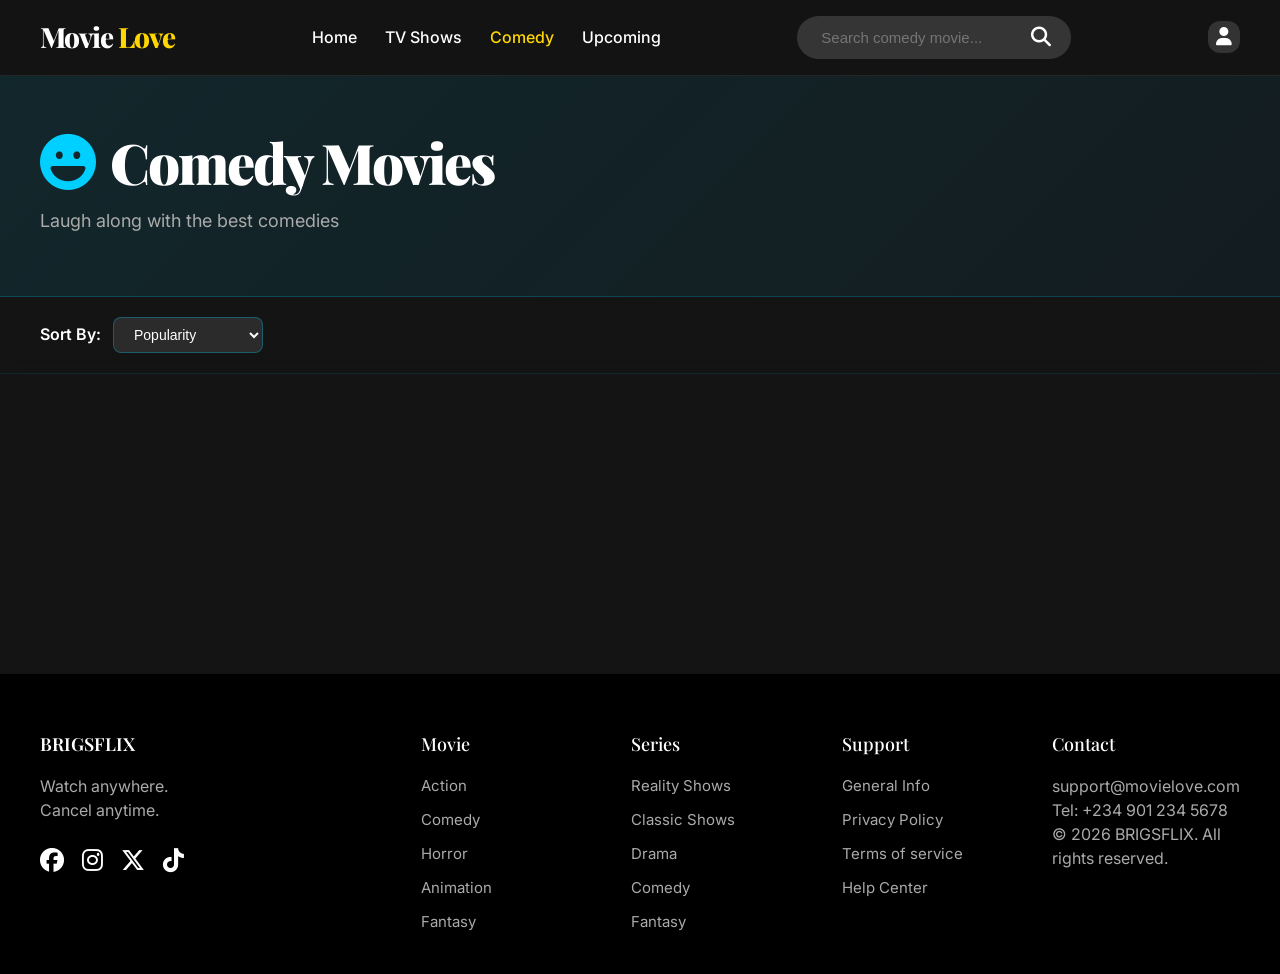
==== commit 40ed7359: "Updated..." ====
--- a/comedy.html
+++ b/comedy.html
@@ -3,7 +3,7 @@
 <head>
     <meta charset="UTF-8">
     <meta name="viewport" content="width=device-width, initial-scale=1.0">
-    <title>Comedy Movies • Movie Love</title>
+    <title>BRIGSFLIX</title>
     <link rel="preconnect" href="https://fonts.googleapis.com">
     <link rel="preconnect" href="https://fonts.gstatic.com" crossorigin>
     <link href="https://fonts.googleapis.com/css2?family=Inter:wght@300;400;500;600;700;800;900&family=Playfair+Display:wght@400;500;600;700;800;900&display=swap" rel="stylesheet">
@@ -23,7 +23,6 @@
             <div class="nav-menu">
                 <a href="index.html" class="nav-link">Home</a>
                 <a href="tvshows.html" class="nav-link">TV Shows</a>
-                <a href="movies.html" class="nav-link">Movies</a>
                 <a href="comedy.html" class="nav-link active">Comedy</a>
                 <a href="upcoming.html" class="nav-link">Upcoming</a>
             </div>
@@ -90,7 +89,7 @@
     <footer class="footer">
         <div class="footer-container">
             <div class="footer-col">
-                <h3>Movie Love</h3>
+                <h3>BRIGSFLIX</h3>
                 <p>Watch anywhere.<br>Cancel anytime.</p>
                 <div class="social-icons">
                     <a href="#" aria-label="Facebook"><i class="fab fa-facebook"></i></a>
@@ -136,7 +135,7 @@
                 <h4>Contact</h4>
                 <p>support@movielove.com</p>
                 <p>Tel: +234 901 234 5678</p>
-                <p>© 2026 Movie Love. All rights reserved.</p>
+                <p>© 2026 BRIGSFLIX. All rights reserved.</p>
             </div>
         </div>
     </footer>
